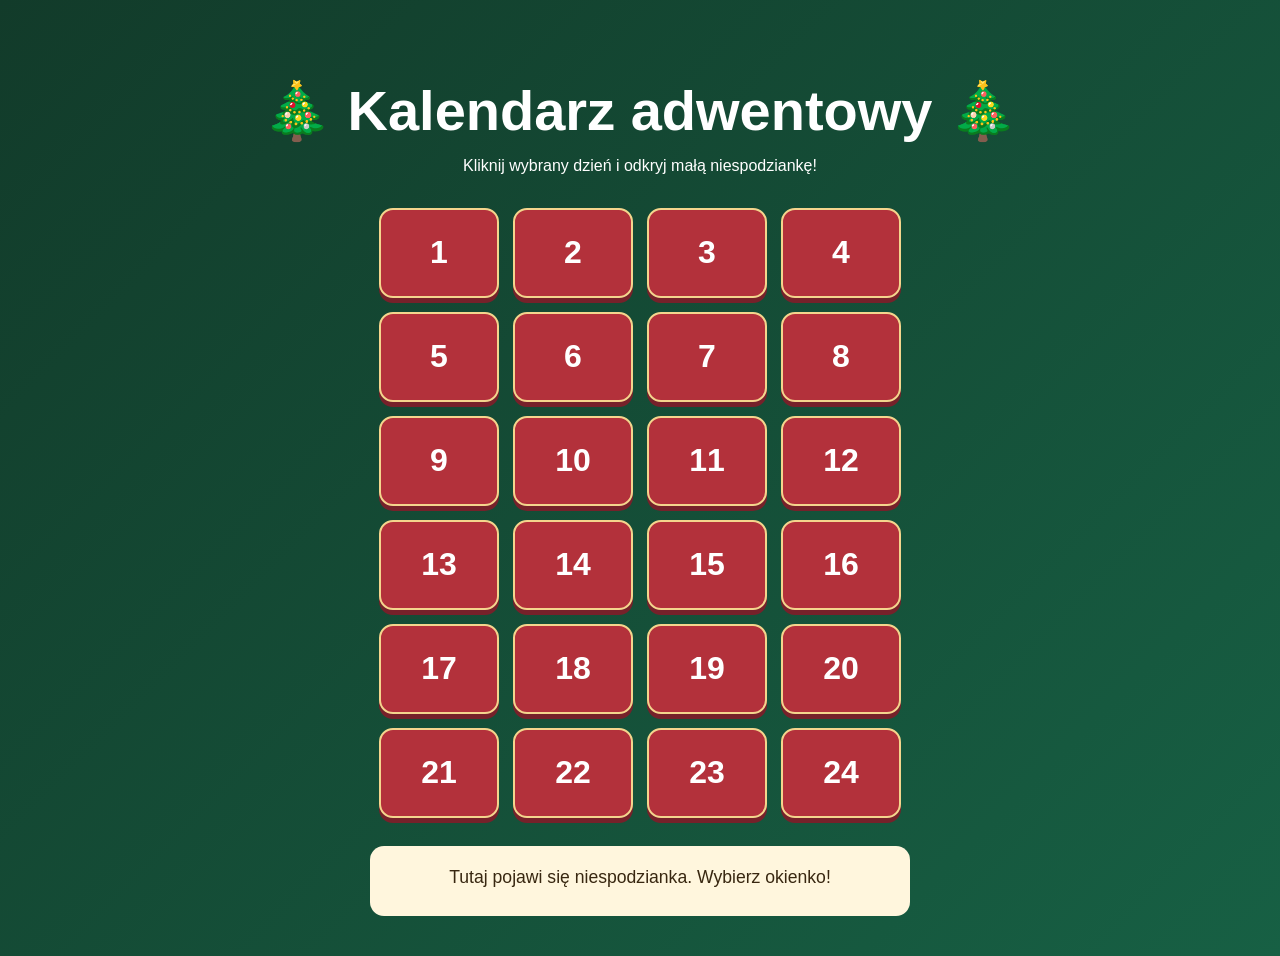
==== index.html @ a03f8173 "Add Advent Calendar HTML structure and styles" ====
<!doctype html>
<html lang="pl">
<head>
  <meta charset="UTF-8">
  <meta name="viewport" content="width=device-width, initial-scale=1.0">
  <title>Kalendarz adwentowy</title>

  <style>
    * {
      box-sizing: border-box;
    }

    body {
      margin: 0;
      min-height: 100vh;
      padding: 40px 20px;
      font-family: Arial, sans-serif;
      color: #fff;
      text-align: center;
      background: linear-gradient(135deg, #123b2a, #176044);
    }

    h1 {
      margin-bottom: 10px;
      font-size: clamp(2rem, 6vw, 3.5rem);
    }

    .intro {
      margin: 0 auto 30px;
      max-width: 600px;
      line-height: 1.5;
    }

    .calendar {
      display: grid;
      grid-template-columns: repeat(4, minmax(60px, 120px));
      justify-content: center;
      gap: 14px;
      max-width: 540px;
      margin: 0 auto;
    }

    .door {
      min-height: 90px;
      border: 2px solid #f4d58d;
      border-radius: 14px;
      color: #fff;
      background: #b3313b;
      font-size: 2rem;
      font-weight: bold;
      cursor: pointer;
      box-shadow: 0 5px 0 #76212a;
      transition: transform 0.15s, background 0.15s;
    }

    .door:hover {
      transform: translateY(-3px);
      background: #cf414a;
    }

    .door.opened {
      background: #e3b94f;
      color: #382710;
      box-shadow: 0 5px 0 #a17a24;
    }

    #message {
      min-height: 70px;
      max-width: 540px;
      margin: 28px auto 0;
      padding: 18px;
      border-radius: 14px;
      color: #382710;
      background: #fff6dd;
      font-size: 1.1rem;
      line-height: 1.5;
    }

    @media (max-width: 420px) {
      .calendar {
        grid-template-columns: repeat(4, minmax(55px, 1fr));
        gap: 10px;
      }

      .door {
        min-height: 72px;
      }
    }
  </style>
</head>

<body>
  <main>
    <h1>🎄 Kalendarz adwentowy 🎄</h1>
    <p class="intro">
      Kliknij wybrany dzień i odkryj małą niespodziankę!
    </p>

    <section class="calendar" id="calendar" aria-label="Kalendarz adwentowy"></section>

    <p id="message" aria-live="polite">
      Tutaj pojawi się niespodzianka. Wybierz okienko!
    </p>
  </main>

  <script>
    const surprises = [
      "Dzień 1: Uśmiechnij się do kogoś! 😊",
      "Dzień 2: Zrób sobie kubek gorącej czekolady ☕",
      "Dzień 3: Posłuchaj ulubionej świątecznej piosenki 🎶",
      "Dzień 4: Napisz miłą wiadomość do bliskiej osoby 💌",
      "Dzień 5: Obejrzyj świąteczny film 🎬",
      "Dzień 6: Zjedz coś pysznego 🍪",
      "Dzień 7: Zrób krótki spacer 🚶",
      "Dzień 8: Powiedz komuś coś miłego 💛",
      "Dzień 9: Zrób papierową śnieżynkę ❄️",
      "Dzień 10: Zatańcz do jednej piosenki 💃",
      "Dzień 11: Zrób sobie chwilę odpoczynku 🧣",
      "Dzień 12: Podziel się czymś dobrym 🎁",
      "Dzień 13: Zadzwoń do kogoś bliskiego 📞",
      "Dzień 14: Zrób zdjęcie zimowej przyrody 📷",
      "Dzień 15: Upiecz albo udekoruj ciasteczko 🍪",
      "Dzień 16: Przeczytaj kilka stron książki 📖",
      "Dzień 17: Zapal lampki lub świeczkę ✨",
      "Dzień 18: Przypomnij sobie coś miłego z tego roku 🌟",
      "Dzień 19: Zagraj w ulubioną grę 🎲",
      "Dzień 20: Zrób komuś małą niespodziankę 🎀",
      "Dzień 21: Załóż ciepłe skarpetki 🧦",
      "Dzień 22: Zobacz coś, co zawsze poprawia Ci humor 😄",
      "Dzień 23: Przygotuj się na święta bez pośpiechu 🎄",
      "Dzień 24: Wesołych Świąt! 🎅"
    ];

    const calendar = document.querySelector("#calendar");
    const message = document.querySelector("#message");

    surprises.forEach((surprise, index) => {
      const day = index + 1;
      const button = document.createElement("button");

      button.className = "door";
      button.textContent = day;
      button.setAttribute("aria-label", `Otwórz dzień ${day}`);

      button.addEventListener("click", () => {
        message.textContent = surprise;
        button.classList.add("opened");
      });

      calendar.appendChild(button);
    });
  </script>
</body>
</html>
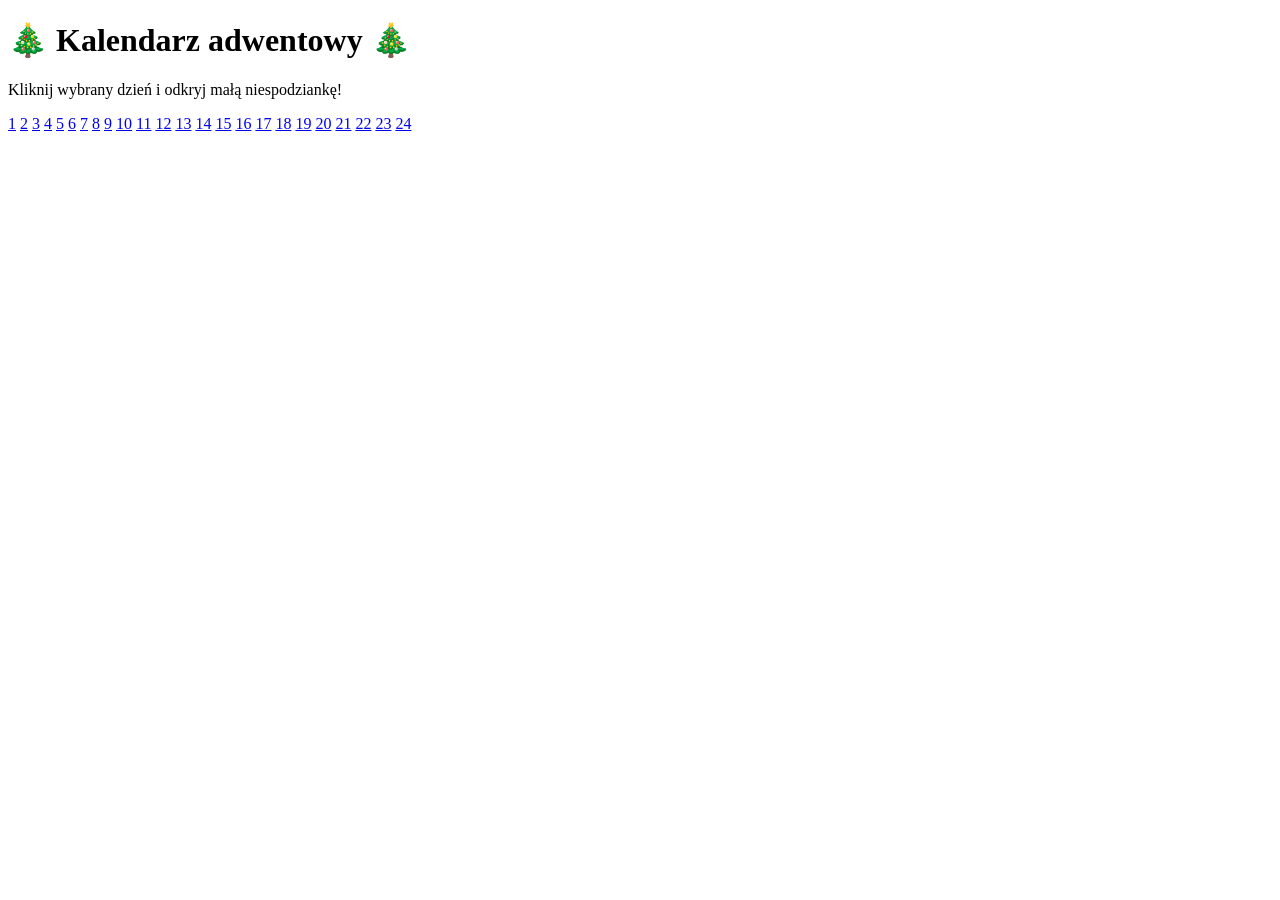
==== commit e0946ac2: "Update index.html" ====
--- a/index.html
+++ b/index.html
@@ -4,151 +4,40 @@
   <meta charset="UTF-8">
   <meta name="viewport" content="width=device-width, initial-scale=1.0">
   <title>Kalendarz adwentowy</title>
-
-  <style>
-    * {
-      box-sizing: border-box;
-    }
-
-    body {
-      margin: 0;
-      min-height: 100vh;
-      padding: 40px 20px;
-      font-family: Arial, sans-serif;
-      color: #fff;
-      text-align: center;
-      background: linear-gradient(135deg, #123b2a, #176044);
-    }
-
-    h1 {
-      margin-bottom: 10px;
-      font-size: clamp(2rem, 6vw, 3.5rem);
-    }
-
-    .intro {
-      margin: 0 auto 30px;
-      max-width: 600px;
-      line-height: 1.5;
-    }
-
-    .calendar {
-      display: grid;
-      grid-template-columns: repeat(4, minmax(60px, 120px));
-      justify-content: center;
-      gap: 14px;
-      max-width: 540px;
-      margin: 0 auto;
-    }
-
-    .door {
-      min-height: 90px;
-      border: 2px solid #f4d58d;
-      border-radius: 14px;
-      color: #fff;
-      background: #b3313b;
-      font-size: 2rem;
-      font-weight: bold;
-      cursor: pointer;
-      box-shadow: 0 5px 0 #76212a;
-      transition: transform 0.15s, background 0.15s;
-    }
-
-    .door:hover {
-      transform: translateY(-3px);
-      background: #cf414a;
-    }
-
-    .door.opened {
-      background: #e3b94f;
-      color: #382710;
-      box-shadow: 0 5px 0 #a17a24;
-    }
-
-    #message {
-      min-height: 70px;
-      max-width: 540px;
-      margin: 28px auto 0;
-      padding: 18px;
-      border-radius: 14px;
-      color: #382710;
-      background: #fff6dd;
-      font-size: 1.1rem;
-      line-height: 1.5;
-    }
-
-    @media (max-width: 420px) {
-      .calendar {
-        grid-template-columns: repeat(4, minmax(55px, 1fr));
-        gap: 10px;
-      }
-
-      .door {
-        min-height: 72px;
-      }
-    }
-  </style>
+  <link rel="stylesheet" href="index.css">
 </head>
 
 <body>
   <main>
     <h1>🎄 Kalendarz adwentowy 🎄</h1>
-    <p class="intro">
-      Kliknij wybrany dzień i odkryj małą niespodziankę!
-    </p>
+    <p class="intro">Kliknij wybrany dzień i odkryj małą niespodziankę!</p>
 
-    <section class="calendar" id="calendar" aria-label="Kalendarz adwentowy"></section>
-
-    <p id="message" aria-live="polite">
-      Tutaj pojawi się niespodzianka. Wybierz okienko!
-    </p>
+    <nav class="calendar" aria-label="Kalendarz adwentowy">
+      <a class="door" href="dzien-1.html" aria-label="Otwórz dzień 1">1</a>
+      <a class="door" href="dzien-2.html" aria-label="Otwórz dzień 2">2</a>
+      <a class="door" href="dzien-3.html" aria-label="Otwórz dzień 3">3</a>
+      <a class="door" href="dzien-4.html" aria-label="Otwórz dzień 4">4</a>
+      <a class="door" href="dzien-5.html" aria-label="Otwórz dzień 5">5</a>
+      <a class="door" href="dzien-6.html" aria-label="Otwórz dzień 6">6</a>
+      <a class="door" href="dzien-7.html" aria-label="Otwórz dzień 7">7</a>
+      <a class="door" href="dzien-8.html" aria-label="Otwórz dzień 8">8</a>
+      <a class="door" href="dzien-9.html" aria-label="Otwórz dzień 9">9</a>
+      <a class="door" href="dzien-10.html" aria-label="Otwórz dzień 10">10</a>
+      <a class="door" href="dzien-11.html" aria-label="Otwórz dzień 11">11</a>
+      <a class="door" href="dzien-12.html" aria-label="Otwórz dzień 12">12</a>
+      <a class="door" href="dzien-13.html" aria-label="Otwórz dzień 13">13</a>
+      <a class="door" href="dzien-14.html" aria-label="Otwórz dzień 14">14</a>
+      <a class="door" href="dzien-15.html" aria-label="Otwórz dzień 15">15</a>
+      <a class="door" href="dzien-16.html" aria-label="Otwórz dzień 16">16</a>
+      <a class="door" href="dzien-17.html" aria-label="Otwórz dzień 17">17</a>
+      <a class="door" href="dzien-18.html" aria-label="Otwórz dzień 18">18</a>
+      <a class="door" href="dzien-19.html" aria-label="Otwórz dzień 19">19</a>
+      <a class="door" href="dzien-20.html" aria-label="Otwórz dzień 20">20</a>
+      <a class="door" href="dzien-21.html" aria-label="Otwórz dzień 21">21</a>
+      <a class="door" href="dzien-22.html" aria-label="Otwórz dzień 22">22</a>
+      <a class="door" href="dzien-23.html" aria-label="Otwórz dzień 23">23</a>
+      <a class="door" href="dzien-24.html" aria-label="Otwórz dzień 24">24</a>
+    </nav>
   </main>
-
-  <script>
-    const surprises = [
-      "Dzień 1: Uśmiechnij się do kogoś! 😊",
-      "Dzień 2: Zrób sobie kubek gorącej czekolady ☕",
-      "Dzień 3: Posłuchaj ulubionej świątecznej piosenki 🎶",
-      "Dzień 4: Napisz miłą wiadomość do bliskiej osoby 💌",
-      "Dzień 5: Obejrzyj świąteczny film 🎬",
-      "Dzień 6: Zjedz coś pysznego 🍪",
-      "Dzień 7: Zrób krótki spacer 🚶",
-      "Dzień 8: Powiedz komuś coś miłego 💛",
-      "Dzień 9: Zrób papierową śnieżynkę ❄️",
-      "Dzień 10: Zatańcz do jednej piosenki 💃",
-      "Dzień 11: Zrób sobie chwilę odpoczynku 🧣",
-      "Dzień 12: Podziel się czymś dobrym 🎁",
-      "Dzień 13: Zadzwoń do kogoś bliskiego 📞",
-      "Dzień 14: Zrób zdjęcie zimowej przyrody 📷",
-      "Dzień 15: Upiecz albo udekoruj ciasteczko 🍪",
-      "Dzień 16: Przeczytaj kilka stron książki 📖",
-      "Dzień 17: Zapal lampki lub świeczkę ✨",
-      "Dzień 18: Przypomnij sobie coś miłego z tego roku 🌟",
-      "Dzień 19: Zagraj w ulubioną grę 🎲",
-      "Dzień 20: Zrób komuś małą niespodziankę 🎀",
-      "Dzień 21: Załóż ciepłe skarpetki 🧦",
-      "Dzień 22: Zobacz coś, co zawsze poprawia Ci humor 😄",
-      "Dzień 23: Przygotuj się na święta bez pośpiechu 🎄",
-      "Dzień 24: Wesołych Świąt! 🎅"
-    ];
-
-    const calendar = document.querySelector("#calendar");
-    const message = document.querySelector("#message");
-
-    surprises.forEach((surprise, index) => {
-      const day = index + 1;
-      const button = document.createElement("button");
-
-      button.className = "door";
-      button.textContent = day;
-      button.setAttribute("aria-label", `Otwórz dzień ${day}`);
-
-      button.addEventListener("click", () => {
-        message.textContent = surprise;
-        button.classList.add("opened");
-      });
-
-      calendar.appendChild(button);
-    });
-  </script>
 </body>
 </html>
